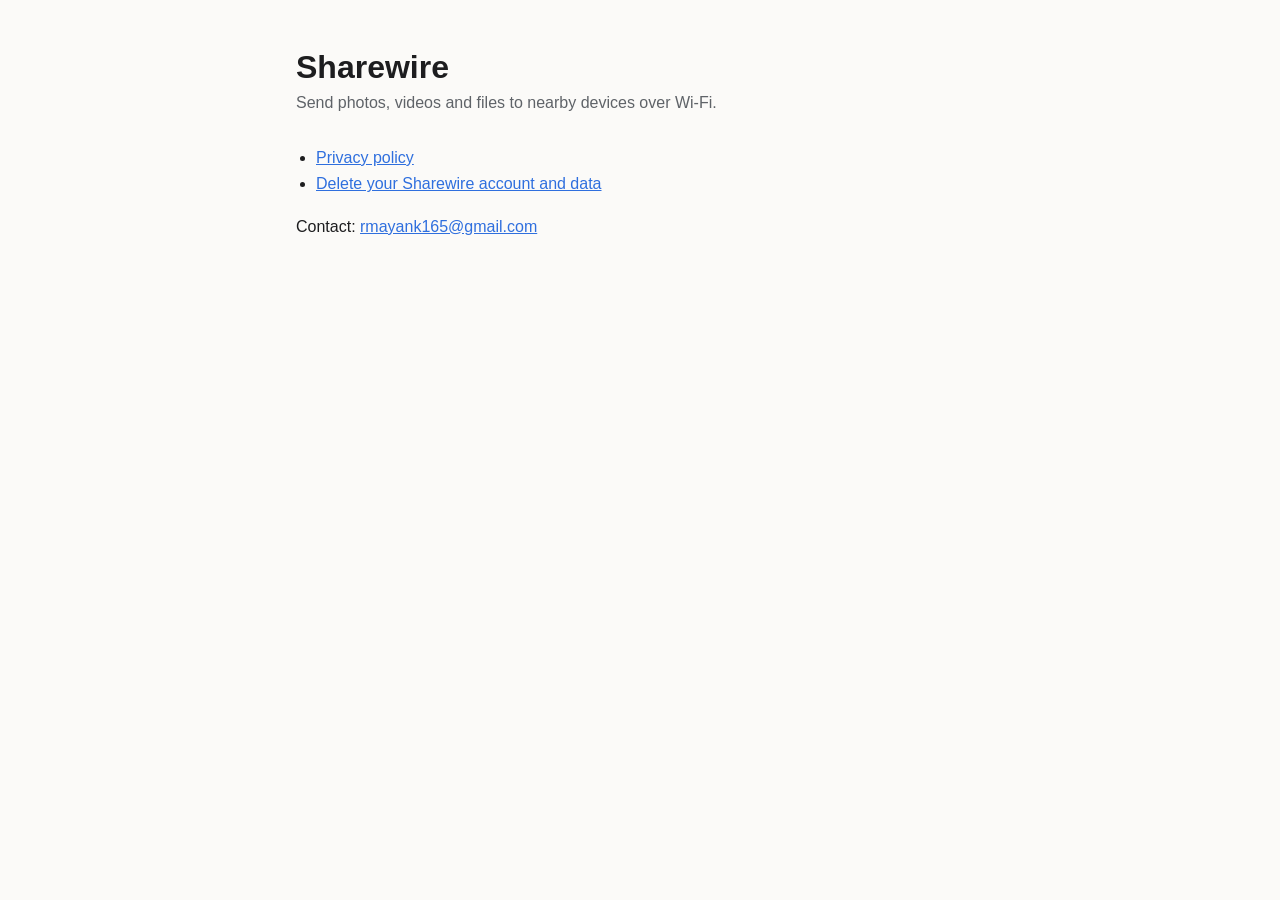
==== index.html @ 1d2e935d "Sharewire privacy policy and account deletion pages Co-Authored-By: Claude Opus 5.5 <noreply@anthrop" ====
<!doctype html>
<html lang="en"><head><meta charset="utf-8"><meta name="viewport" content="width=device-width,initial-scale=1">
<title>Sharewire</title><link rel="stylesheet" href="style.css"></head>
<body><main>
<h1>Sharewire</h1>
<p class="meta">Send photos, videos and files to nearby devices over Wi-Fi.</p>
<ul>
<li><a href="privacy.html">Privacy policy</a></li>
<li><a href="delete-account.html">Delete your Sharewire account and data</a></li>
</ul>
<p>Contact: <a href="mailto:rmayank165@gmail.com">rmayank165@gmail.com</a></p>
</main></body></html>
---- style.css ----
:root{--bg:#fbfaf8;--ink:#1d1d1f;--muted:#5f6368;--line:#e6e3de;--accent:#2f6fde}
@media (prefers-color-scheme:dark){:root{--bg:#141416;--ink:#ececee;--muted:#a0a3a8;--line:#2c2c30;--accent:#7aa7ff}}
*{box-sizing:border-box}
body{margin:0;background:var(--bg);color:var(--ink);font:16px/1.65 -apple-system,BlinkMacSystemFont,"Segoe UI",Roboto,sans-serif}
main{max-width:720px;margin:0 auto;padding:48px 16px 64px}
h1{font-size:2rem;line-height:1.2;margin:0 0 4px}
h2{font-size:1.15rem;margin:36px 0 8px}
.meta{color:var(--muted);margin:0 0 28px}
a{color:var(--accent)}
ul,ol{padding-left:20px}
table{width:100%;border-collapse:collapse;margin:8px 0}
th,td{text-align:left;padding:8px 6px;border-bottom:1px solid var(--line);vertical-align:top;font-size:.95rem}
th{color:var(--muted);font-weight:600}
nav{margin-bottom:32px;font-size:.95rem}
nav a{margin-right:16px}
.box{border:1px solid var(--line);border-radius:12px;padding:16px 18px;margin:16px 0}
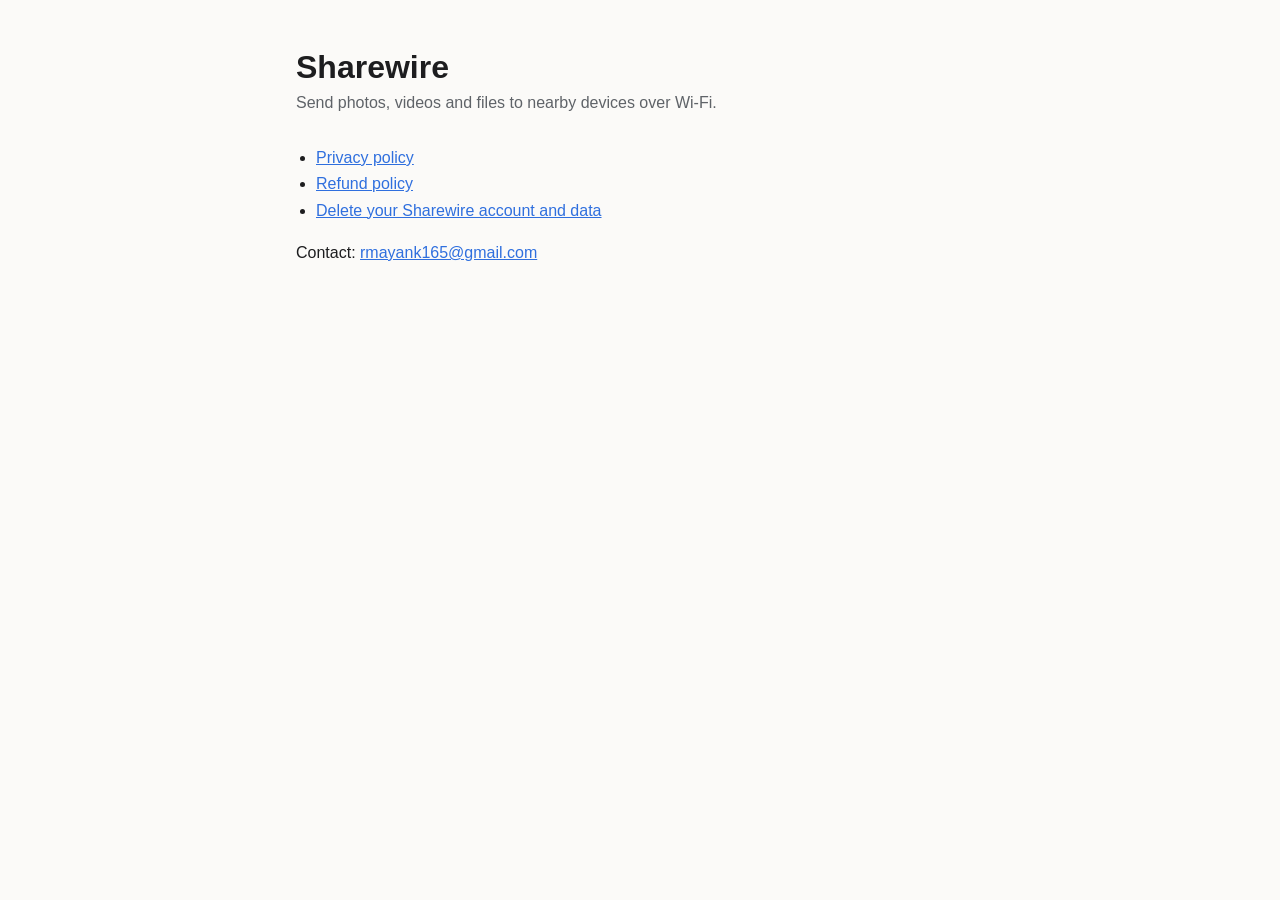
==== commit b55d7514: "Sharewire Premium: purchases section in the privacy policy, refund policy page Co-Authored-By: Claud" ====
--- a/index.html
+++ b/index.html
@@ -6,6 +6,7 @@
 <p class="meta">Send photos, videos and files to nearby devices over Wi-Fi.</p>
 <ul>
 <li><a href="privacy.html">Privacy policy</a></li>
+<li><a href="refund.html">Refund policy</a></li>
 <li><a href="delete-account.html">Delete your Sharewire account and data</a></li>
 </ul>
 <p>Contact: <a href="mailto:rmayank165@gmail.com">rmayank165@gmail.com</a></p>
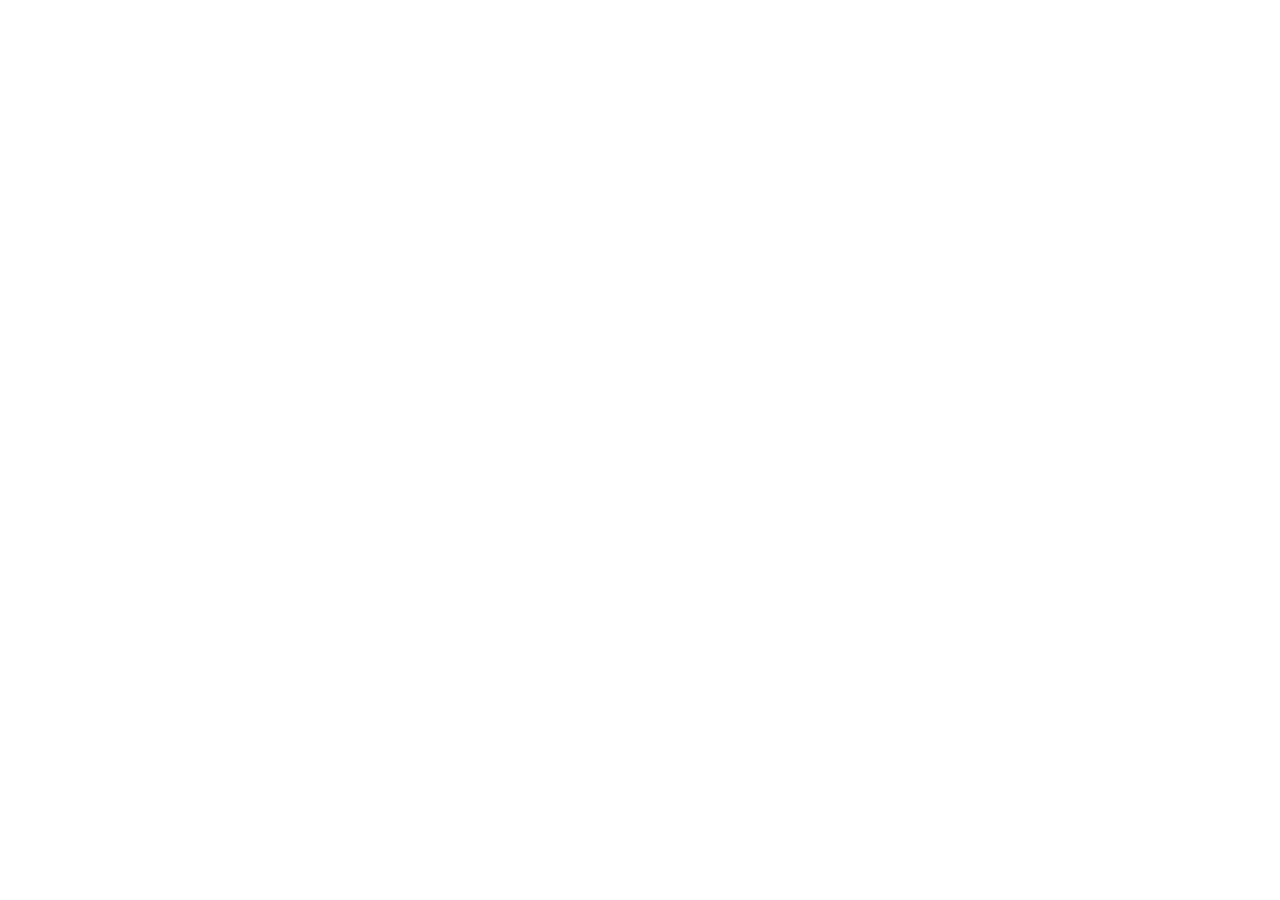
==== commit 6d0d4026: "Sharewire pages moved to xetrn.com/wirestudio/sharewire: redirect stubs Co-Authored-By: Claude Opus " ====
--- a/index.html
+++ b/index.html
@@ -1,13 +1,8 @@
 <!doctype html>
 <html lang="en"><head><meta charset="utf-8"><meta name="viewport" content="width=device-width,initial-scale=1">
-<title>Sharewire</title><link rel="stylesheet" href="style.css"></head>
-<body><main>
-<h1>Sharewire</h1>
-<p class="meta">Send photos, videos and files to nearby devices over Wi-Fi.</p>
-<ul>
-<li><a href="privacy.html">Privacy policy</a></li>
-<li><a href="refund.html">Refund policy</a></li>
-<li><a href="delete-account.html">Delete your Sharewire account and data</a></li>
-</ul>
-<p>Contact: <a href="mailto:rmayank165@gmail.com">rmayank165@gmail.com</a></p>
-</main></body></html>
+<title>Moved to xetrn.com</title>
+<meta http-equiv="refresh" content="0; url=https://xetrn.com/wirestudio/">
+<link rel="canonical" href="https://xetrn.com/wirestudio/">
+<script>location.replace("https://xetrn.com/wirestudio/");</script>
+<link rel="stylesheet" href="style.css"></head>
+<body><main><h1>This page has moved</h1><p>Sharewire's pages now live at <a href="https://xetrn.com/wirestudio/">https://xetrn.com/wirestudio/</a>.</p></main></body></html>
